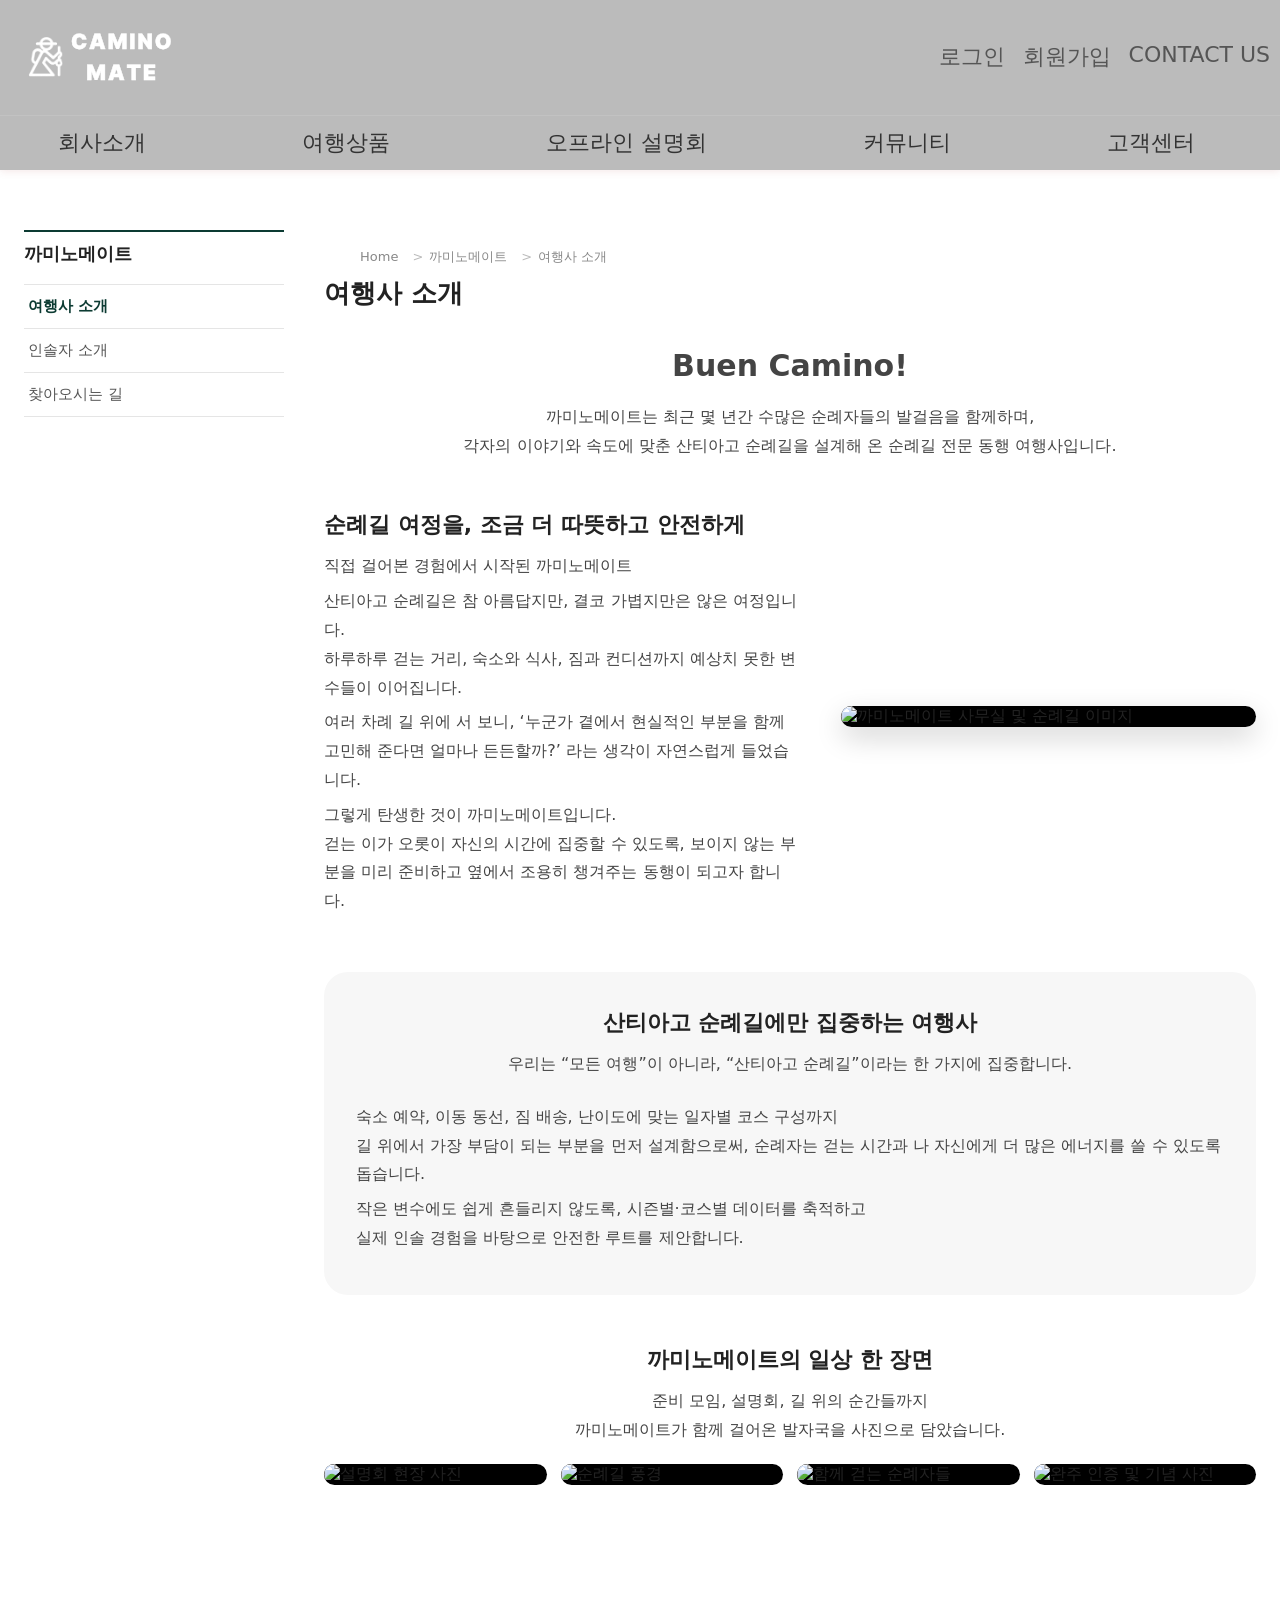
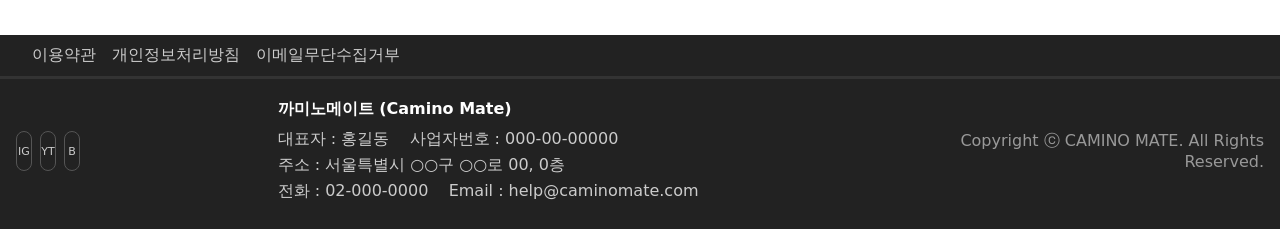
==== about.html @ c011c1e4 "Add files via upload" ====
<!DOCTYPE html>
<html lang="ko">
<head>
  <meta charset="UTF-8" />
  <title>까미노메이트 - 여행사 소개</title>
  <meta name="viewport" content="width=device-width, initial-scale=1.0" />
  <meta name="description" content="까미노메이트 여행사 소개" />
  <link rel="stylesheet" href="style.css" />
  <style>
    /* --- 서브 공통 --- */
    .sub-hero {
      position: relative;
      width: 100%;
      min-height: 260px;
      background-size: cover;
      background-position: center center;
      display: flex;
      align-items: center;
      color: #fff;
    }
    .sub-hero::before {
      content: "";
      position: absolute;
      inset: 0;
      background: linear-gradient(to right, rgba(0,0,0,0.55), rgba(0,0,0,0.15));
    }
    .sub-hero-inner {
      position: relative;
      z-index: 1;
      max-width: 1400px;
      margin: 0 auto;
      padding: 60px 24px;
    }
    .sub-hero-title {
      font-size: 34px;
      margin: 0 0 8px;
      font-weight: 700;
    }
    .sub-hero-sub {
      font-size: 16px;
      opacity: 0.9;
    }

    .sub-layout {
      display: grid;
      grid-template-columns: 260px minmax(0, 1fr);
      gap: 40px;
      max-width: 1400px;
      margin: 0 auto;
      padding: 60px 24px 100px;
    }

    /* 좌측 사이드 메뉴 */
    .sub-sidenav {
      border-top: 2px solid #0c3b32;
    }
    .sub-sidenav-title {
      font-size: 18px;
      font-weight: 700;
      margin: 0 0 18px;
      padding-top: 10px;
    }
    .sub-sidenav ul {
      list-style: none;
      padding: 0;
      margin: 0;
      border-top: 1px solid #e5e5e5;
    }
    .sub-sidenav li {
      border-bottom: 1px solid #e5e5e5;
    }
    .sub-sidenav a {
      display: block;
      padding: 12px 4px;
      font-size: 15px;
      color: #555;
    }
    .sub-sidenav a:hover {
      color: #0c3b32;
    }
    .sub-sidenav a.active {
      color: #0c3b32;
      font-weight: 600;
    }

    /* 우측 콘텐츠 */
    .sub-breadcrumb {
      font-size: 13px;
      color: #888;
      margin-bottom: 10px;
    }
    .sub-breadcrumb span + span::before {
      content: ">";
      margin: 0 6px;
      color: #bbb;
    }
    .sub-main-title {
      font-size: 26px;
      margin: 0 0 28px;
      font-weight: 700;
    }

    .sub-section {
      margin-bottom: 50px;
    }

    .sub-section-title {
      font-size: 22px;
      margin: 0 0 12px;
      font-weight: 600;
    }
    .sub-section-sub {
      font-size: 15px;
      color: #777;
      margin: 0 0 20px;
    }
    .sub-section p {
      font-size: 16px;
      line-height: 1.8;
      color: #444;
      margin: 6px 0;
    }

    /* 2열 레이아웃 */
    .sub-two-col {
      display: grid;
      grid-template-columns: minmax(0, 1.15fr) minmax(0, 1fr);
      gap: 40px;
      align-items: center;
    }

    .sub-img-card {
      border-radius: 24px;
      overflow: hidden;
      box-shadow: 0 10px 28px rgba(0,0,0,0.18);
      background: #000;
    }
    .sub-img-card img {
      width: 100%;
      height: 100%;
      object-fit: cover;
      display: block;
    }

    /* 회색 영역 */
    .sub-box-gray {
      background: #f7f7f7;
      border-radius: 24px;
      padding: 36px 32px;
      margin-top: 16px;
    }

    /* 이미지 타일 */
    .sub-gallery-grid {
      display: grid;
      grid-template-columns: repeat(4, minmax(0, 1fr));
      gap: 14px;
      margin-top: 20px;
    }
    .sub-gallery-item {
      border-radius: 14px;
      overflow: hidden;
      background: #000;
    }
    .sub-gallery-item img {
      width: 100%;
      height: 100%;
      object-fit: cover;
      display: block;
    }

    @media (max-width: 1024px) {
      .sub-layout {
        grid-template-columns: 1fr;
        padding: 40px 20px 60px;
      }
    }
    @media (max-width: 768px) {
      .sub-hero-inner {
        padding: 40px 20px;
      }
      .sub-hero-title {
        font-size: 24px;
      }
      .sub-layout {
        padding: 30px 16px 50px;
      }
      .sub-two-col {
        grid-template-columns: 1fr;
        gap: 24px;
      }
      .sub-box-gray {
        padding: 24px 18px;
      }
      .sub-gallery-grid {
        grid-template-columns: repeat(2, minmax(0,1fr));
      }
    }
  </style>
</head>
<body>
<div id="wrap">

  <!-- HEADER (메인에서 쓰던 것 그대로 복붙) -->
  <header2 id="header2">
    <div class="h-top">
      <h1 class="logo">
        <a href="index.html">
          <img src="images/logo2.png" alt="까미노메이트 로고">
        </a>
      </h1>

      <div class="header2-right">
        <ul class="link-box">
          <li><a href="#">로그인</a></li>
          <li><a href="#">회원가입</a></li>
          <li><a href="#">CONTACT US</a></li>
        </ul>
        <button class="all-menu-btn" type="button">☰</button>
      </div>
    </div>
    
    <nav class="gnb">
      <ul class="gnb-list">
        <li class="gnb-item">
          <a href="#">회사소개</a>
          <ul class="sub-menu">
            <li><a href="about.html">여행사 소개</a></li>
            <li><a href="guides.html">인솔자 소개</a></li>
            <li><a href="location.html">찾아오시는 길</a></li>
          </ul>
        </li>
        <li class="gnb-item">
          <a href="#">여행상품</a>
          <ul class="sub-menu">            
            <li><a href="#">전체 보기</a></li>
            <li><a href="#">자유일정 플랜 메이트</a></li>
            <li><a href="#">프랑스길</a></li>
            <li><a href="#">북쪽길</a></li>  
            <li><a href="#">포르투갈길</a></li>
            <li><a href="#">은의길</a></li>
          </ul>
        </li>        
        <li class="gnb-item">
          <a href="#">오프라인 설명회</a>
          <ul class="sub-menu">
            <li><a href="#">신청하기</a></li>
          </ul>
        </li>
        <li class="gnb-item">
          <a href="#">커뮤니티</a>
          <ul class="sub-menu">
            <li><a href="#">여행후기</a></li>
            <li><a href="#">Q&A</a></li>
            <li><a href="#">공지사항</a></li>
          </ul>
        </li>
        <li class="gnb-item">
          <a href="#">고객센터</a>
          <ul class="sub-menu">
            <li><a href="#">자주 묻는 질문</a></li>
            <li><a href="#">1:1 문의</a></li>
          </ul>
        </li>
      </ul>
    </nav>
  </header2>


  <!-- MAIN -->
  <main id="content">
    <div class="sub-layout">

      <!-- 왼쪽 사이드 메뉴 -->
      <aside class="sub-sidenav">
        <h3 class="sub-sidenav-title">까미노메이트</h3>
        <ul>
          <li><a href="about.html" class="active">여행사 소개</a></li>
          <li><a href="guides.html">인솔자 소개</a></li>
          <li><a href="location.html">찾아오시는 길</a></li>
        </ul>
      </aside>

      <!-- 오른쪽 본문 -->
      <section class="sub-content">
        <div class="sub-breadcrumb">
          <span>Home</span><span>까미노메이트</span><span>여행사 소개</span>
        </div>
        <h1 class="sub-main-title">여행사 소개</h1>

        <!-- 인트로 -->
        <div class="sub-section" style="text-align:center;">
          <p style="font-size:30px; margin-bottom:10px;"><strong>Buen Camino!</strong></p>
          <p>
            까미노메이트는 최근 몇 년간 수많은 순례자들의 발걸음을 함께하며,<br>
            각자의 이야기와 속도에 맞춘 산티아고 순례길을 설계해 온 순례길 전문 동행 여행사입니다.
          </p>
        </div>

        <!-- 2열 : 사진 + 스토리 -->
        <div class="sub-section sub-two-col">
          <div>
            <h2 class="sub-section-title">순례길 여정을, 조금 더 따뜻하고 안전하게</h2>
            <p class="sub-section-sub">직접 걸어본 경험에서 시작된 까미노메이트</p>
            <p>
              산티아고 순례길은 참 아름답지만, 결코 가볍지만은 않은 여정입니다.<br>
              하루하루 걷는 거리, 숙소와 식사, 짐과 컨디션까지 예상치 못한 변수들이 이어집니다.
            </p>
            <p>
              여러 차례 길 위에 서 보니, ‘누군가 곁에서 현실적인 부분을 함께 고민해 준다면 얼마나 든든할까?’
              라는 생각이 자연스럽게 들었습니다.
            </p>
            <p>
              그렇게 탄생한 것이 까미노메이트입니다.<br>
              걷는 이가 오롯이 자신의 시간에 집중할 수 있도록, 보이지 않는 부분을 미리 준비하고
              옆에서 조용히 챙겨주는 동행이 되고자 합니다.
            </p>
          </div>
          <div class="sub-img-card">
            <img src="images/about-office-1.jpg" alt="까미노메이트 사무실 및 순례길 이미지">
          </div>
        </div>

        <!-- 회색박스 : 우리가 하는 일 -->
        <div class="sub-section">
          <div class="sub-box-gray">
            <h2 class="sub-section-title" style="text-align:center;">산티아고 순례길에만 집중하는 여행사</h2>
            <p style="text-align:center; margin-bottom:24px;">
              우리는 “모든 여행”이 아니라, “산티아고 순례길”이라는 한 가지에 집중합니다.
            </p>
            <p>
              숙소 예약, 이동 동선, 짐 배송, 난이도에 맞는 일자별 코스 구성까지<br>
              길 위에서 가장 부담이 되는 부분을 먼저 설계함으로써,
              순례자는 걷는 시간과 나 자신에게 더 많은 에너지를 쓸 수 있도록 돕습니다.
            </p>
            <p>
              작은 변수에도 쉽게 흔들리지 않도록, 시즌별·코스별 데이터를 축적하고<br>
              실제 인솔 경험을 바탕으로 안전한 루트를 제안합니다.
            </p>
          </div>
        </div>

        <!-- 사진 갤러리 -->
        <div class="sub-section">
          <h2 class="sub-section-title" style="text-align:center;">까미노메이트의 일상 한 장면</h2>
          <p style="text-align:center;">
            준비 모임, 설명회, 길 위의 순간들까지<br>
            까미노메이트가 함께 걸어온 발자국을 사진으로 담았습니다.
          </p>
          <div class="sub-gallery-grid">
            <div class="sub-gallery-item">
              <img src="images/about-gallery-1.jpg" alt="설명회 현장 사진">
            </div>
            <div class="sub-gallery-item">
              <img src="images/about-gallery-2.jpg" alt="순례길 풍경">
            </div>
            <div class="sub-gallery-item">
              <img src="images/about-gallery-3.jpg" alt="함께 걷는 순례자들">
            </div>
            <div class="sub-gallery-item">
              <img src="images/about-gallery-4.jpg" alt="완주 인증 및 기념 사진">
            </div>
          </div>
        </div>

      </section>
    </div>
  </main>

  <!-- FOOTER (메인에서 쓰던 푸터 그대로 복붙) -->
  <footer id="footer">
    <div class="footer-top">
      <div class="container">
        <ul class="footer-links">
          <li><a href="#">이용약관</a></li>
          <li><a href="#">개인정보처리방침</a></li>
          <li><a href="#">이메일무단수집거부</a></li>
        </ul>
      </div>
    </div>

    <div class="footer-bottom">
      <div class="container footer-inner">
        <div class="footer-left">
          <ul class="sns-list">
            <li><a href="#" aria-label="Instagram">IG</a></li>
            <li><a href="#" aria-label="YouTube">YT</a></li>
            <li><a href="#" aria-label="Blog">B</a></li>
          </ul>
        </div>

        <div class="footer-center">
          <strong>까미노메이트 (Camino Mate)</strong>
          <p>
            대표자 : 홍길동  &nbsp;&nbsp;  사업자번호 : 000-00-00000<br/>
            주소 : 서울특별시 ○○구 ○○로 00, 0층<br/>
            전화 : 02-000-0000  &nbsp;&nbsp;  Email : help@caminomate.com
          </p>
        </div>

        <div class="footer-right">
          <p class="copy">
            Copyright ⓒ CAMINO MATE. All Rights Reserved.
          </p>
        </div>
      </div>
    </div>
  </footer>
</div>
<script src="script.js"></script>
</body>
</html>

</body>
</html>
---- style.css ----
* {
  box-sizing: border-box;
}

body {
  margin: 0;
  font-family: "Noto Sans KR", system-ui, -apple-system, BlinkMacSystemFont,
    "Segoe UI", sans-serif;
  color: #222;
}

a {
  text-decoration: none;
  color: inherit;
}

img {
  max-width: 100%;
  display: block;
}

/* 공통 레이아웃 */

#wrap {
  min-height: 100vh;
  display: flex;
  flex-direction: column;
}

.container {
  width: 100%;
  max-width: 1600px;
  margin: 0 auto;
  padding: 0 16px;
}

/* HEADER */

/* 메인 배너 위에 겹쳐지는 헤더 */
/* 메인 배너 위에 살짝 어두운 반투명 헤더 */
#header {
  position: absolute;
  top: 0;
  left: 0;
  width: 100%;
  z-index: 100;
  background: rgba(0, 0, 0, 0.28);  /* 살짝 회색/어두운 반투명 */
  box-shadow: 0 1px 8px rgba(180, 86, 86, 0.15);
}

.h-top {
  display: flex;
  align-items: center;
  justify-content: space-between;
  padding: 11px 10px;
}

.logo a {
  font-weight: 800;
  font-size: 20px;
  letter-spacing: 0.06em;
  color: #0c3b32;
}

.header-right {
  display: flex;
  align-items: center;
  gap: 16px;
}

.link-box {
  list-style: none;
  display: flex;
  gap: 18px;
  padding: 0;
  margin: 0;
  font-size: 22px;
}

.link-box a {
  color: #555;
}

.link-box a:hover {
  color: #0c3b32;
  font-weight: 500;
}
.all-menu-btn {
  border: none;
  background: #0c3b32;
  color: #fff;
  border-radius: 4px;
  padding: 6px 10px;
  cursor: pointer;
  font-size: 16px;
  display: none; /* 데스크탑 기준 숨김 */
}

/* GNB */

.gnb {
  border-top: 1px solid #eee;
}

.gnb-list {
  display: flex;
  list-style: none;
  padding: 100 24px;
  margin: 0;
  gap: 120px;                /* 메뉴 사이 간격 (원하면 숫자 조절) */
}

.gnb-item {
  position: relative;
}

.gnb-item > a {
  display: block;
  padding: 12px 18px;
  font-size: 22px;
  color: #333;
  font-weight: 500;
}

.gnb-item > a:hover {
  color: #0c3b32;
}

.sub-menu {
  position: absolute;
  left: 0;
  top: 100%;
  background: #fff;
  min-width: 220px;
  list-style: none;
  padding: 8px 0;
  margin: 0;
  box-shadow: 0 6px 18px rgba(0,0,0,0.12);
  display: none;
  z-index: 90;
}

.gnb-item:hover .sub-menu {
  display: block;
}

.sub-menu li a {
  display: block;
  padding: 8px 14px;
  font-size: 20px;
  color: #444;
}

.sub-menu li a:hover {
  background: #f5f5f5;
}

/* MAIN VISUAL (슬라이드) */


.main-visual {
  position: relative;
  width: 100%;
  height: 100vh;      /* 화면 높이 100% */
  min-height: 480px;  /* 너무 작아지는 거 방지용 */
  max-height: 1200px;  /* 27인치 이상 모니터에서 너무 길어지는 것 방지 (선택) */
  overflow: hidden;
}


.slide-container {
  position: relative;
  width: 100%;
  height: 100%;
}

.slide {
  position: absolute;
  inset: 0;
  background-size: cover;
  background-position: center center;
  opacity: 0;
  transform: scale(1.05);
  transition: opacity 0.8s ease, transform 6s linear;
}

.slide.active {
  opacity: 1;
  transform: scale(1);
}

.slide::before {
  content: "";
  position: absolute;
  inset: 0;
  background: linear-gradient(to right, rgba(0,0,0,0.55), rgba(0,0,0,0.15));
}

.slide-text {
  position: relative;
  z-index: 2;
  height: 100%;
  display: flex;
  flex-direction: column;
  justify-content: center;
  color: #fff;
  max-width: 1800px;
  margin: 0 auto;
  padding: 0 24px;
}

.slide-text p {
  margin: 0;
  font-size: 35px;
  line-height: 1.5;
}

.slide-strong {
  margin-top: 18px;
  font-size: 45px;
  font-weight: 700;
}

.slide-dots {
  position: absolute;
  bottom: 25px;
  left: 50%;
  transform: translateX(-50%);
  display: flex;
  gap: 20px;
  z-index: 3;
}

.dot {
  width: 9px;
  height: 9px;
  border-radius: 999px;
  border: 1px solid #ffffffaa;
  background: transparent;
  cursor: pointer;
}

.dot.active {
  background: #ffffff;
}

/* ABOUT SECTION */

.section {
  padding: 120px 0;
}

.about-section {
  background: #ffffff;
}

.about-list {
  list-style: none;
  padding: 0;
  margin: 0;
  display: grid;
  grid-template-columns: 1.2fr 1fr;
  gap: 40px;
  align-items: center;
}

.about-text strong {
  font-size: 22px;
  line-height: 1.6;
}

.highlight {
  color: #0c3b32;
  font-weight: 700;
}

.about-text p {
  font-size: 15px;
  color: #555;
  margin-top: 14px;
}

.mt-15 {
  margin-top: 15px;
}

.btn-more {
  margin-top: 24px;
  display: inline-block;
  padding: 10px 22px;
  border-radius: 999px;
  border: 1px solid #0c3b32;
  color: #0c3b32;
  font-size: 14px;
}

.btn-more:hover {
  background: #0c3b32;
  color: #fff;
}

.about-image img {
  border-radius: 12px;
  box-shadow: 0 10px 20px rgba(0,0,0,0.12);
}

/* FOOTER */

#footer {
  margin-top: auto;
  background: #222;
  color: #ccc;
  font-size: 16px;
}

.footer-top {
  border-bottom: 3px solid #333;
}

.footer-links {
  list-style: none;
  padding: 10px 16px;
  margin: 0;
  display: flex;
  gap: 16px;
  font-size: 16px;
}

.footer-links a {
  color: #ccc;
}

.footer-links a:hover {
  color: #fff;
}

.footer-bottom {
  padding: 20px 0 26px;
}

.footer-inner {
  display: grid;
  grid-template-columns: 0.8fr 2fr 1.2fr;
  gap: 20px;
  align-items: center;
}

.sns-list {
  list-style: none;
  padding: 0;
  margin: 0;
  display: flex;
  gap: 8px;
}

.sns-list a {
  width: 16px;
  height: 40px;
  border-radius: 999px;
  border: 1px solid #555;
  display: flex;
  align-items: center;
  justify-content: center;
  font-size: 11px;
  color: #ccc;
}

.footer-center strong {
  display: block;
  margin-bottom: 6px;
  color: #fff;
}

.footer-center p {
  margin: 0;
  line-height: 1.6;
}

.copy {
  text-align: right;
  color: #999;
}

/* 배너 위에 올렸을 때 헤더 텍스트 색상 */
#header .logo a,
#header .center-logo-text,
#header .link-box a,
#header .gnb-item > a,
#header .language > a {
  color: #ffffff;
}

/* 상단 메뉴 구분선 살짝 보이게 */
.gnb {
  border-top: 1px solid rgba(255,255,255,0.1);
}

/* 언어 선택 드롭다운은 흰 배경 유지 */
.language-list {
  background: #ffffff;
}
.language-list li a {
  color: #333;
}
/* === 회사 소개 섹션 (메인 배너 아래) 재정의 === */

.about-section {
  background: #ffffff;
}

.about-list {
  list-style: none;
  padding: 0;
  margin: 0;
  display: grid;
  grid-template-columns: 1.3fr 1fr; /* 왼쪽 글, 오른쪽 이미지 */
  gap: 50px;
  align-items: center;
}

/* 왼쪽 텍스트 스타일 */
.about-text strong {
  display: block;
  font-size: 35px;
  line-height: 1.6;
}

.about-text p {
  font-size: 23px;
  color: #555;
  margin-top: 25px;
}

.about-text .mt-15 {
  margin-top: 25px;
}

.about-text .btn-more {
  margin-top: 28px;
  display: inline-block;
  padding: 11px 28px;
  border-radius: 999px;
  background: linear-gradient(90deg, #0c3b32, #1a7a6b);
  color: #fff;
  font-size: 16px;
}

.about-text .btn-more:hover {
  opacity: 0.9;
}

/* 오른쪽 사진 2장 레이아웃 */
.about-images {
  display: flex;
  justify-content: flex-end;
  align-items: flex-start;
  gap: 40px;
}

/* 카드 하나(사진 박스) */
.about-img {
  position: relative;
  width: 300px;           /* 카드 너비 */
  aspect-ratio: 3 / 4;    /* 세로로 긴 비율 유지 (지원 안 되면 아래 height 버전 참고) */
  border-radius: 24px;    /* 모서리를 크게 둥글게 */
  overflow: hidden;       /* 안쪽 이미지도 같이 잘리게 */
  box-shadow: 0 12px 30px rgba(0,0,0,0.16);
  background: #000;       /* 혹시 이미지가 느리게 로딩될 때 빈 부분 안 보이게 */
}

/* 두 번째 이미지를 살짝 아래로 내려서 계단처럼 */
.about-img-2 {
  margin-top: 50px;
}

/* 이미지가 카드 전체를 꽉 채우도록 */
.about-img img {
  width: 100%;
  height: 100%;
  object-fit: cover;      /* 비율 맞게 잘라서 꽉 채우기 */
  display: block;
}

/* 회사 소개 섹션만 여백 더 크게 */
.section.about-section {
  padding: 100px 0;   /* 위아래 120px */
}
/* 회사 소개 섹션만 좌우 폭 더 넓게 */
.about-section .container {
  max-width: 1600px;   /* 1180 → 1400 정도로 넓게 */
  padding: 0 32px;     /* 좌우 여백도 살짝 넓혀주기 (원래 16px) */
}

/* === 오프라인 설명회 섹션 === */

.offline-section {
  background: #e6e4e4;
}

.offline-section .container {
  max-width: 1600px;     /* 회사소개와 비슷하게 넓게 */
  padding: 0 32px;
}

.offline-list {
  list-style: none;
  padding: 0;
  margin: 0;
  display: grid;
  grid-template-columns: 1.1fr 1.4fr;   /* 왼쪽 이미지 / 오른쪽 텍스트 */
  gap: 60px;
  align-items: center;
}

/* 왼쪽 이미지 카드 */
.offline-img-card {
  width: 100%;
  max-width: 420px;
  aspect-ratio: 3 / 4;
  border-radius: 24px;
  overflow: hidden;
  box-shadow: 0 16px 40px rgba(0,0,0,0.18);
  background: #000;
}

.offline-img-card img {
  width: 100%;
  height: 100%;
  object-fit: cover;
  display: block;
}

/* 오른쪽 텍스트 */
.offline-text {
  font-size: 23px;
  color: #555;
}

.offline-badge {
  display: inline-block;
  font-size: 30px;
  letter-spacing: 0.12em;
  font-weight: 600;
  color: #0c3b32;
  padding: 4px 10px;
  border-radius: 999px;
  background: #e3f0ec;
  margin-bottom: 12px;
}

.offline-title {
  font-size: 35px;
  line-height: 1.6;
  margin: 0 0 18px;
  color: #222;
}

.offline-desc {
  margin: 8px 0;
  line-height: 1.7;
}

.offline-meta {
  margin: 18px 0 26px;
  font-size: 23px;
  color: #666;
}

/* 신청하기 버튼 */
.btn-apply {
  display: inline-flex;
  align-items: center;
  justify-content: center;
  gap: 6px;
  padding: 12px 28px;
  border-radius: 999px;
  background: linear-gradient(90deg, #0c3b32, #1a7a6b);
  color: #fff;
  font-size: 18px;
  font-weight: 500;
}

.btn-apply::after {
  content: "→";
  font-size: 14px;
}

.btn-apply:hover {
  opacity: 0.9;
}


/* ===== 순례길 코스 섹션 ===== */

.route-section {
  background: #ffffff;
}

.route-section .container {
  max-width: 1600px;
  padding: 0 32px 200px;
}

.route-head {
  text-align: center;
  margin-bottom: 36px;
}

.route-title {
  font-size: 35px;
  letter-spacing: 0.08em;
  margin: 0 0 12px;
}

.route-subtitle {
  margin: 0;
  font-size: 23px;
  color: #666;
  line-height: 1.7;
}

/* 탭 */
.route-tabs {
  display: flex;
  justify-content: center;
  gap: 55px;
  list-style: none;
  padding: 0;
  margin: 24px 0 28px;
  border-bottom: 1px solid #eee;
}

.route-tab {
  padding: 10px 0;
  font-size: 23px;
  cursor: pointer;
  position: relative;
  color: #777;
}

.route-tab.active {
  color: #0c3b32;
  font-weight: 600;
}

.route-tab.active::after {
  content: "";
  position: absolute;
  left: 0;
  bottom: -1px;
  width: 100%;
  height: 2px;
  background: #0c3b32;   /* 브랜드 그린 */
}


/* 패널 레이아웃 */
.route-content {
  margin-top: 10px;
  margin-bottom: -150px;
}

.route-panel {
  display: none;
  grid-template-columns: minmax(0, 1.25fr) minmax(0, 1fr);
  gap: 60px;
  align-items: center;
}

.route-panel.active {
  display: grid;
}

/* 왼쪽 비주얼 */
.route-visual {
  width: 100%;
}

.route-main-img {
  position: relative;
  border-radius: 24px;
  overflow: hidden;
  min-height: 420px;
  background-size: cover;
  background-position: center center;
  box-shadow: 0 18px 45px rgba(0,0,0,0.22);
}

.route-main-label {
  position: absolute;
  top: 28px;
  left: 32px;
  font-family: "Georgia", "Times New Roman", serif;
  font-size: 30px;
  color: #fff;
  text-shadow: 0 2px 8px rgba(0,0,0,0.7);
}


/* 오른쪽 설명 */
.route-text {
  font-size: 23px;
  color: #444;
}

.route-course-name {
  font-size: 23px;
  margin: 0 0 16px;
  font-weight: 600;
}

.route-feature-list {
  list-style: none;
  padding: 0;
  margin: 0 0 26px;
  border-top: 1px solid #e1ebe7;
}

.route-feature-list li {
  padding: 10px 0;
  border-bottom: 1px solid #e1ebe7;
}


/* CTA 버튼 */
.route-cta {
  display: inline-flex;
  align-items: center;
  justify-content: center;
  padding: 11px 26px;
  border-radius: 999px;
  background: linear-gradient(90deg, #0c3b32, #1a7a6b);
  color: #fff;
  font-size: 16px;
  font-weight: 500;
  box-shadow: 0 8px 20px rgba(0,0,0,0.15);
}

/* 텍스트도 우리식으로 */

.route-cta:hover {
  opacity: 0.92;
}


/* ===== 자유일정 플랜 메이트 섹션 ===== */

.service-section {
  background: #e6e4e4;
}
.service-section .container {
  max-width: 1600px;
  padding: 0 0px 0px;
}

.service-head {
  max-width: 720px;
  margin: 0 auto 48px;
  text-align: center;
}

.service-title {
  font-size: 35px;
  line-height: 1.5;
  margin: 0 0 16px;
}

.service-subtitle {
  margin: 0;
  font-size: 23px;
  color: #555;
  line-height: 1.7;
}

.service-subtitle strong {
  color: #0c3b32;
  font-weight: 700;
}

/* 2열 그리드 */
.service-grid {
  list-style: none;
  padding: 0;
  margin: 0;
  display: grid;
  grid-template-columns: repeat(2, minmax(0, 1fr));
  gap: 34px 80px; /* row / column */
}

/* 각 항목 */
.service-item {
  display: flex;
  align-items: flex-start;
  gap: 18px;
}

/* 아이콘 동그라미 */
.service-icon {
  flex-shrink: 0;
  width: 100px;
  height: 100px;
  border-radius: 999px;
  border: 1px solid #d4e4dd;
  display: flex;
  align-items: center;
  justify-content: center;
  background: #fff;
}

.service-icon img {
  width: 35px;
  height: 35px;
  object-fit: contain;
}

/* 이모지 쓸 때 */
.service-icon-symbol {
  font-size: 35px;
}

/* 텍스트 */
.service-text h3 {
  margin: 0 0 6px;
  font-size: 23px;
  color: #222;
}

.service-text p {
  margin: 0;
  font-size: 20px;
  color: #666;
  line-height: 1.7;
}

/* 하단 CTA 버튼 (옵션) */
.service-cta-wrap {
  margin-top: 60px;
  text-align: center;
}

.service-cta-wrap .btn-apply {
  display: inline-flex;
  align-items: center;
  justify-content: center;
  padding: 12px 30px;
  border-radius: 999px;
  background: linear-gradient(90deg, #0c3b32, #1a7a6b);
  color: #fff;
  font-size: 16px;
  font-weight: 500;
  box-shadow: 0 8px 18px rgba(0,0,0,0.16);
}

.service-cta-wrap .btn-apply:hover {
  opacity: 0.92;
}

/* ===== 맨 아래 정보 섹션 (고객센터 / 이벤트 / 신청현황) ===== */

.bottom-info-section {
  background: #f7faf9;
}

.bottom-info-section .container {
  max-width: 1600px;
  padding: 0 32px 80px;
}

/* 그리드 레이아웃 : 왼쪽 1, 오른쪽 위/아래 2개 */
.bottom-grid {
  display: grid;
  grid-template-columns: minmax(0, 1.1fr) minmax(0, 1.4fr);
  grid-template-rows: repeat(2, minmax(0, 1fr));
  gap: 28px 32px;
}

/* 공통 카드 스타일 */
.bottom-card {
  background: #c8d8d6;             /* 연한 그린/민트 톤 */
  border-radius: 26px;
  padding: 32px 40px;
  box-shadow: 0 10px 28px rgba(0,0,0,0.06);
  color: #1f2b27;
}

.bottom-card-title {
  margin: 0 0 18px;
  font-size: 28px;
  font-weight: 700;
  color: #043028;                  /* 브랜드 딥그린 */
}

/* 왼쪽 카드는 세로로 길게 2행 차지 + 내용 가운데 정렬 */
.bottom-card-center {
  grid-row: 1 / span 2;
  display: flex;              /* 이 카드만 flex 컨테이너로 */
  flex-direction: column;     /* 위에서 아래로 쌓이게 */
  justify-content: center;    /* 세로 가운데 정렬 */
}


/* 고객센터 카드 내부 텍스트 */
.bottom-card-block + .bottom-card-block {
  margin-top: 18px;
}

.bottom-label {
  display: inline-block;
  font-size: 22px;
  font-weight: 600;
  color: #475853;
  margin-bottom: 4px;
}

.bottom-text {
  margin: 0;
  font-size: 16px;
  color: #445651;
  line-height: 1.7;
}

.bottom-text.small {
  font-size: 18px;
  color: #5b6b66;
}

/* 이벤트 카드 */
.bottom-card-event {
  display: flex;
}

.bottom-event-inner {
  display: flex;
  justify-content: space-between;
  align-items: center;
  width: 100%;
  gap: 24px;
}

.bottom-chip {
  display: inline-block;
  font-size: 14px;
  letter-spacing: 0.16em;
  padding: 4px 9px;
  border-radius: 999px;
  background: #d1e3dc;
  color: #0c3b32;
  margin-bottom: 10px;
}

.bottom-event-arrow {
  flex-shrink: 0;
  width: 54px;
  height: 54px;
  border-radius: 999px;
  border: 2px solid rgba(12,59,50,0.25);
  display: flex;
  align-items: center;
  justify-content: center;
  font-size: 24px;
  color: rgba(12,59,50,0.6);
}

/* 신청현황 카드 */
.bottom-card-status {
  display: flex;
  flex-direction: column;
}

.bottom-status-head {
  display: flex;
  justify-content: space-between;
  align-items: center;
  margin-bottom: 8px;
}

.bottom-more {
  font-size: 16px;
  color: #0c3b32;
  text-decoration: none;
}

.bottom-more:hover {
  text-decoration: underline;
}

.bottom-status-list {
  list-style: none;
  padding: 0;
  margin: 0;
  border-top: 1px solid #d7e6df;
  font-size: 18px;
}

.bottom-status-list li {
  display: flex;
  justify-content: space-between;
  align-items: center;
  padding: 9px 0;
  border-bottom: 1px solid #d7e6df;
}

.bottom-status-title {
  color: #30413c;
}

.bottom-status-date {
  color: #6e7c77;
  margin-left: 20px;
  white-space: nowrap;
}
/* =========================
   모바일 레이아웃 (<= 768px)
   PC 버전은 그대로 두고,
   여기 안에서만 모바일 전용으로 조절
========================= */
@media (max-width: 768px) {

  /* 전체 섹션 여백 & 컨테이너 기본 패딩 */
  .section {
    padding: 80px 0;
  }

  .container {
    padding: 0 20px;
  }

  /* ===== HEADER ===== */

  .h-top {
    padding: 10px 12px;
  }

  /* 상단 오른쪽 링크는 모바일에서 숨기고 햄버거만 보이게 */
  .link-box {
    display: none;
  }

  .all-menu-btn {
    display: inline-block;
  }

  /* 기존 GNB 메뉴는 모바일에선 숨김 (나중에 햄버거 메뉴 따로 구현 가능) */
  .gnb {
    display: none;
  }

  /* ===== 메인 비주얼 ===== */

  .main-visual {
    height: 70vh;
    min-height: 420px;
  }

  .slide-text {
    padding: 0 20px;
  }

  .slide-text p {
    font-size: 18px;
  }

  .slide-strong {
    font-size: 25px;
  }

  /* ===== 회사 소개 섹션 (ABOUT) ===== */

  .about-list {
    grid-template-columns: 1fr;
    gap: 28px;
  }

  .about-text strong {
    font-size: 21px;
  }

  .about-text p {
    font-size: 16px;
  }

  .about-images {
    gap: 16px;
    justify-content: flex-start;
  }

  .about-img {
    max-width: 200px;
  }

  /* 회사 소개 섹션 여백 (기존 의도 유지) */
  .section.about-section {
    padding: 100px 0;
  }

  /* ===== 오프라인 설명회 섹션 ===== */
  .offline-text {
  font-size: 16px;
  color: #555;
  } 
  .offline-section {
    padding: 80px 0;
  }

  .offline-section .container {
    padding: 0 20px;
  }

  .offline-list {
    grid-template-columns: 1fr;
    gap: 32px;
  }

  .offline-img-card {
    max-width: 360px;
    margin: 0 auto;
  }

  .offline-title {
    font-size: 21px;
  }

  .offline-meta {
    font-size: 16px;
  }

  .btn-apply {
    width: 100%;
    justify-content: center;
  }

  /* ===== 순례길 코스 섹션 ===== */

  .route-section .container {
    padding: 0 20px 80px;
  }

  .route-title {
  font-size: 22px;
  letter-spacing: 0.08em;
  margin: 0 0 12px;
  }

  .route-subtitle {
  margin: 0;
  font-size: 16px;
  color: #666;
  line-height: 1.7;
  }

  /* 탭 */
  .route-tab {
  padding: 10px 0;
  font-size: 16px;
  cursor: pointer;
  position: relative;
  color: #777;
  }

  .route-tabs {
    gap: 18px;
    font-size: 13px;
    overflow-x: auto;
  }

  .route-panel {
    grid-template-columns: 1fr;
    gap: 24px;
  }

  .route-main-img {
    min-height: 300px;
  }

  .route-main-label {
    font-size: 22px;
  }
  /* 오른쪽 설명 */
  .route-text {
  font-size: 16px;
  color: #444;
  }

  .route-course-name {
  font-size: 16px;
  margin: 0 0 16px;
  font-weight: 600;
  }

  .route-feature-list {
  list-style: none;
  padding: 0;
  margin: 0 0 26px;
  border-top: 1px solid #e1ebe7;
  }

  .route-feature-list li {
  padding: 10px 0;
  border-bottom: 1px solid #e1ebe7;
  }

  /* CTA 버튼 */
  .route-cta {
  display: inline-flex;
  align-items: center;
  justify-content: center;
  padding: 11px 26px;
  border-radius: 999px;
  background: linear-gradient(90deg, #0c3b32, #1a7a6b);
  color: #fff;
  font-size: 12px;
  font-weight: 500;
  box-shadow: 0 8px 20px rgba(0,0,0,0.15);
  }

  /* ===== 자유일정 플랜 메이트 섹션 ===== */

  .service-section .container {
    padding: 0 20px 80px;
  }

  .service-head {
    margin-bottom: 36px;
  }

  .service-title {
    font-size: 22px;
  }
  .service-subtitle {
  margin: 0;
  font-size: 16px;
  color: #555;
  line-height: 1.7;
  }
  .service-grid {
    grid-template-columns: 1fr;
    gap: 24px;
  }
  /* 텍스트 */
  .service-text h3 {
  margin: 0 0 6px;
  font-size: 18px;
  color: #222;
  }

  .service-text p {
  margin: 0;
  font-size: 16px;
  color: #666;
  line-height: 1.7;
  }

  /* ===== 맨 아래 정보 섹션 (고객센터 / 이벤트 / 신청현황) ===== */

  .bottom-info-section .container {
    padding: 0 20px 60px;
  }

  .bottom-grid {
    grid-template-columns: 1fr;
    grid-template-rows: auto;
    gap: 16px;
  }

  .bottom-card {
    padding: 24px 22px;
  }

  .bottom-card-title {
    font-size: 18px;
  }

  .bottom-event-inner {
    flex-direction: row;
    align-items: flex-start;
  }

  .bottom-event-arrow {
    width: 46px;
    height: 46px;
    font-size: 20px;
  }

  .bottom-status-list {
    font-size: 14px;
  }

  /* ===== 메인 링크 / 배너 / 인트로 리스트 ===== */

  .main-link-list {
    grid-template-columns: repeat(2, 1fr);
  }

  .banner-list {
    grid-template-columns: repeat(3, 1fr);
  }

  .intro-items {
    columns: 1;
  }

  /* ===== FOOTER ===== */

  .footer-inner {
    display: flex;
    flex-direction: column;
    align-items: flex-start;
    gap: 14px;
  }

  .copy {
    text-align: left;
  }
}
/* =====================================
   공통 : 가로 폭 / 스크롤 정리
   (PC에도 적용해도 레이아웃은 그대로이고,
    가로 스크롤만 예방하는 역할)
===================================== */
html,
body {
  width: 100%;
  max-width: 100%;
  overflow-x: hidden;  /* 옆으로 넘치는 것 방지 */
}

/* =====================================
   모바일(<=768px)에서 폭 꽉 차게 재정렬
   PC 버전에는 영향 X
===================================== */
@media (max-width: 768px) {

  /* 전체 래퍼와 메인 배너 폭을 100%로 고정 */
  #wrap,
  .main-visual,
  .slide-container,
  .slide {
    width: 100%;
  }

  /* 컨테이너는 화면 기준 100% + 좌우 여백만 살짝 */
  .container {
    width: 100%;
    max-width: 100%;
    margin: 0;
    padding-left: 16px;
    padding-right: 16px;
  }

  /* 섹션 배경은 화면 끝까지, 안쪽 내용만 컨테이너로 여백 */
  .about-section,
  .offline-section,
  .route-section,
  .service-section,
  .bottom-info-section {
    padding-left: 0;
    padding-right: 0;
  }

  .about-section .container,
  .offline-section .container,
  .route-section .container,
  .service-section .container,
  .bottom-info-section .container {
    padding-left: 16px;
    padding-right: 16px;
  }

  /* 메인 비주얼 높이도 살짝 조정 (선택사항) */
  .main-visual {
    height: 70vh;
    min-height: 420px;
  }
}
/* =========================
   회사 소개 섹션 모바일 폭/레이아웃 수정
   - PC 버전은 그대로, 모바일(<=768px)에서만 적용
========================= */
@media (max-width: 768px) {

  /* 회사 소개 섹션 컨테이너를 다른 섹션처럼 화면 폭에 맞게 */
  .about-section .container {
    max-width: 100%;
    width: 100%;
    margin: 0;
    padding-left: 16px;
    padding-right: 16px;
  }

  /* 이미지들이 옆으로 넘치지 않도록 정렬 */
  .about-images {
    flex-direction: column;      /* 세로로 쌓기 */
    align-items: flex-start;
    gap: 16px;
  }

  .about-img {
    width: 100%;                 /* 화면 폭에 맞게 */
    max-width: 100%;
  }

  .about-img-2 {
    margin-top: 0;               /* 위에서 내려놓던 여백 제거 */
  }
}
/* =========================
   모바일 전용 (<= 768px)
   - 로고 크기 축소
   - 회사소개 섹션 이미지 2개 나란히
========================= */
@media (max-width: 768px) {

  /* 1) 모바일 로고 이미지 크기 절반 정도로 줄이기 */
  #header .logo img {
    max-width: 120px;   /* 필요하면 100px, 90px로 더 줄여도 됨 */
    height: auto;
  }

  /* 2) 회사 소개 섹션 컨테이너 폭은 화면에 맞게 */
  .about-section .container {
    max-width: 100%;
    width: 100%;
    margin: 0;
    padding-left: 16px;
    padding-right: 16px;
  }

  /* 3) 회사 소개 이미지 2개를 옆으로 나란히 배치 */
  .about-images {
    display: flex;
    flex-direction: row;       /* 가로 정렬 */
    justify-content: space-between;
    align-items: flex-start;
    gap: 12px;                 /* 두 카드 사이 간격 */
  }

  /* 각 카드(사진 박스)를 작게: 2개가 한 줄에 들어가게 */
  .about-img {
    width: 48%;
    max-width: 48%;
    aspect-ratio: 3 / 4;       /* 세로로 긴 비율 유지 */
  }

  /* 두 번째 이미지만 따로 내려놓던 여백 제거 */
  .about-img-2 {
    margin-top: 0;
  }
}
/* =========================
   모바일 : 순례길 코스 CTA 버튼 가운데 정렬
========================= */
@media (max-width: 768px) {

  .route-cta {
    display: flex;              /* inline-flex → flex 로 바꿔야 margin auto 가 먹음 */
    margin: 16px auto 0;        /* 좌우 auto → 가운데 정렬 */
  }
}
/* =========================
   모바일 : 회사소개 섹션 버튼 위치 조정
========================= */
@media (max-width: 768px) {

  /* 섹션을 기준점으로 삼기 위해 */
  .about-section {
    position: relative;
    padding-bottom: 140px; /* 버튼이 들어갈 자리 확보 (필요하면 숫자 조절) */
  }

  /* 버튼을 섹션 아래쪽 가운데로 고정 */
  .about-text .btn-more {
    position: absolute;
    left: 50%;
    transform: translateX(-50%);
    bottom: 32px;          /* 더 위/아래로 옮기고 싶으면 숫자만 조절 */
    margin-top: 0;
  }
  /* =========================
   모바일 햄버거 메뉴
  ========================= */
}
@media (max-width: 768px) {

  /* 기본적으로는 숨겨두기 */
  .gnb {
    display: none;
    position: fixed;
    top: 60px;            /* 헤더 높이에 맞게 조절 */
    left: 0;
    width: 100%;
    background: #ffffff;
    border-top: 1px solid #eee;
    box-shadow: 0 8px 16px rgba(0,0,0,0.15);
    z-index: 9998;
  }

  /* is-open 클래스가 붙으면 열림 */
  .gnb.is-open {
    display: block;
  }

  /* 세로 메뉴 형태로 변경 */
  .gnb-list {
    flex-direction: column;
    padding: 8px 0;
    gap: 0;
  }

  .gnb-item > a {
    padding: 12px 18px;
    font-size: 16px;
    border-bottom: 1px solid #f3f3f3;
  }

  /* 서브 메뉴는 안으로 접히는 형식 */
  .sub-menu {
    position: static;
    box-shadow: none;
    background: #f8f8f8;
    border-top: 1px solid #eee;
    display: none;
  }

  .gnb-item.open .sub-menu {
    display: block;
  }

  /* 햄버거 버튼 눌렀을 때 스타일 살짝 바꾸기 (선택사항) */
  .all-menu-btn.is-active {
    background: #ffffff;
    color: #0c3b32;
    box-shadow: 0 0 0 1px rgba(0,0,0,0.05);
  }

  /* 메뉴 열렸을 때 뒤 스크롤 막기 */
  body.no-scroll {
    overflow: hidden;
  }
}

  /* =========================
   모바일 메뉴 색상/배경 수정
========================= */
@media (max-width: 768px) {
 
  /* 헤더 안의 텍스트/링크 색 다시 어둡게 설정 */
  #header .logo a,
  #header .center-logo-text,
  #header .link-box a,
  #header .gnb-item > a,
  #header .language > a {
    color: #222 !important;
  }

  /* 펼쳐진 GNB 메뉴 배경/텍스트 색 */
  .gnb {
    background: #ffffff;
  }

  .gnb-list {
    background: #ffffff;
  }

  .gnb-item > a {
    color: #222;                 /* 1차 메뉴 글자 */
    border-bottom: 1px solid #f1f1f1;
  }

  /* 서브 메뉴 영역 */
  .sub-menu {
    background: #f7f7f7;
  }

  .sub-menu li a {
    color: #333;
    border-bottom: 1px solid #ececec;
  }
  

  /* 열려 있는 메뉴는 살짝 배경만 바꿔주기 (선택사항) */
  .gnb-item.open > a {
    background: #f2f7f5;
    font-weight: 600;
  }
}
/* 모바일 : 상위 메뉴 아래에 뜨는 서브메뉴 글자 크기/여백 조정 */
@media (max-width: 768px) {

  /* 서브메뉴 전체 배경 살짝 회색 */
  .sub-menu {
    background: #f7f7f7;
  }

  /* 서브메뉴 항목 텍스트 스타일 */
  .sub-menu li a {
    font-size: 16px;       /* 여기 숫자 줄이면 더 작아짐 (예: 13px) */
    padding: 8px 20px;     /* 위아래 여백도 조금 줄이기 */
    color: #333;
  }
}

#header2 {
  top: 0;
  left: 0;
  width: 100%;
  z-index: 100;
  background: rgba(11, 12, 11, 0.28);  /* 살짝 회색/어두운 반투명 */
  box-shadow: 0 1px 8px rgba(180, 86, 86, 0.15);
}
/* =========================
   서브페이지 공통 레이아웃
   (회사소개 / 인솔자소개 / 찾아오시는 길)
========================= */

/* 상단 얇은 서브 비주얼 영역 */
.sub-visual {
  background: #f3f3f3;
  border-bottom: 1px solid #e2e2e2;
  padding: 26px 0;
}

.sub-visual-inner {
  max-width: 1400px;
  margin: 0 auto;
  padding: 0 32px;
}

.sub-visual-title {
  font-size: 26px;
  font-weight: 600;
  color: #222;
  margin: 0 0 4px;
}

.sub-visual-desc {
  margin: 0;
  font-size: 14px;
  color: #777;
}

/* 위치 표시 (Home > 까미노메이트 > 여행사소개) */
.sub-breadcrumb {
  max-width: 1400px;
  margin: 18px auto 0;
  padding: 0 32px;
  font-size: 13px;
  color: #999;
}

.sub-breadcrumb a {
  color: #777;
}

.sub-breadcrumb span {
  margin: 0 4px;
}

/* 본문 레이아웃 : 왼쪽 탭 / 오른쪽 내용 */
.sub-layout {
  max-width: 1400px;
  margin: 40px auto 80px;
  padding: 0 32px;
  display: grid;
  grid-template-columns: 260px minmax(0, 1fr);
  gap: 40px;
}

/* 왼쪽 사이드 메뉴(SNB) */
.sub-snb {
  border-top: 3px solid #0c3b32;
  background: #f9faf9;
  border-radius: 8px;
  overflow: hidden;
}

.sub-snb-title {
  padding: 16px 18px;
  font-size: 18px;
  font-weight: 600;
  color: #222;
  border-bottom: 1px solid #e4ebe8;
  background: #f1f6f4;
}

.sub-snb-list {
  list-style: none;
  margin: 0;
  padding: 0;
}

.sub-snb-list li a {
  display: block;
  padding: 12px 18px;
  font-size: 14px;
  color: #555;
  border-bottom: 1px solid #edf3f1;
}

.sub-snb-list li a:hover {
  background: #eaf3f0;
  color: #0c3b32;
}

/* 현재 페이지 */
.sub-snb-list li.is-active a {
  background: #0c3b32;
  color: #fff;
}

/* 오른쪽 내용 영역 */
.sub-content {
  min-height: 400px;
}

.sub-page-title {
  font-size: 26px;
  font-weight: 700;
  margin: 0 0 24px;
  padding-bottom: 10px;
  border-bottom: 2px solid #0c3b32;
}

.sub-section {
  margin-bottom: 40px;
}

.sub-section-title {
  font-size: 20px;
  font-weight: 600;
  margin: 0 0 12px;
  color: #222;
}

.sub-section p {
  margin: 0 0 8px;
  font-size: 15px;
  color: #555;
  line-height: 1.8;
}

/* 인솔자 소개 카드 */
.guide-cards {
  display: grid;
  grid-template-columns: repeat(2, minmax(0, 1fr));
  gap: 24px;
}

.guide-card {
  border-radius: 16px;
  padding: 22px 22px 18px;
  background: #f8faf9;
  box-shadow: 0 8px 18px rgba(0, 0, 0, 0.05);
  display: flex;
  gap: 18px;
}

.guide-photo {
  flex-shrink: 0;
  width: 110px;
  height: 110px;
  border-radius: 18px;
  overflow: hidden;
  background: #ddd;
}

.guide-photo img {
  width: 100%;
  height: 100%;
  object-fit: cover;
}

.guide-info-name {
  font-size: 18px;
  font-weight: 600;
  margin-bottom: 4px;
}

.guide-info-role {
  font-size: 14px;
  color: #0c3b32;
  margin-bottom: 8px;
}

.guide-info-text {
  font-size: 14px;
  color: #555;
  line-height: 1.7;
}

/* 찾아오는 길 – 지도 영역 가짜 박스(실제 지도 넣을 자리) */
.location-map-box {
  width: 100%;
  height: 320px;
  border-radius: 16px;
  background: #e4ece9;
  display: flex;
  align-items: center;
  justify-content: center;
  color: #58736a;
  font-size: 15px;
  margin-bottom: 26px;
}

.location-info-list {
  list-style: none;
  padding: 0;
  margin: 0;
}

.location-info-list li {
  margin-bottom: 6px;
  font-size: 15px;
  color: #555;
}

/* =========================
   서브페이지 모바일 (<=768px)
========================= */
@media (max-width: 768px) {

  .sub-visual-inner,
  .sub-breadcrumb,
  .sub-layout {
    padding: 0 20px;
    max-width: 100%;
  }

  .sub-layout {
    grid-template-columns: 1fr;
    gap: 24px;
    margin: 26px auto 60px;
  }

  .sub-snb-title {
    font-size: 16px;
  }

  .sub-snb-list li a {
    font-size: 13px;
    padding: 10px 14px;
  }

  .sub-page-title {
    font-size: 22px;
  }

  .sub-section p,
  .location-info-list li {
    font-size: 14px;
  }

  .guide-cards {
    grid-template-columns: 1fr;
  }

  .guide-card {
    padding: 18px 16px;
  }

  .guide-photo {
    width: 90px;
    height: 90px;
  }

  .location-map-box {
    height: 240px;
  }
}
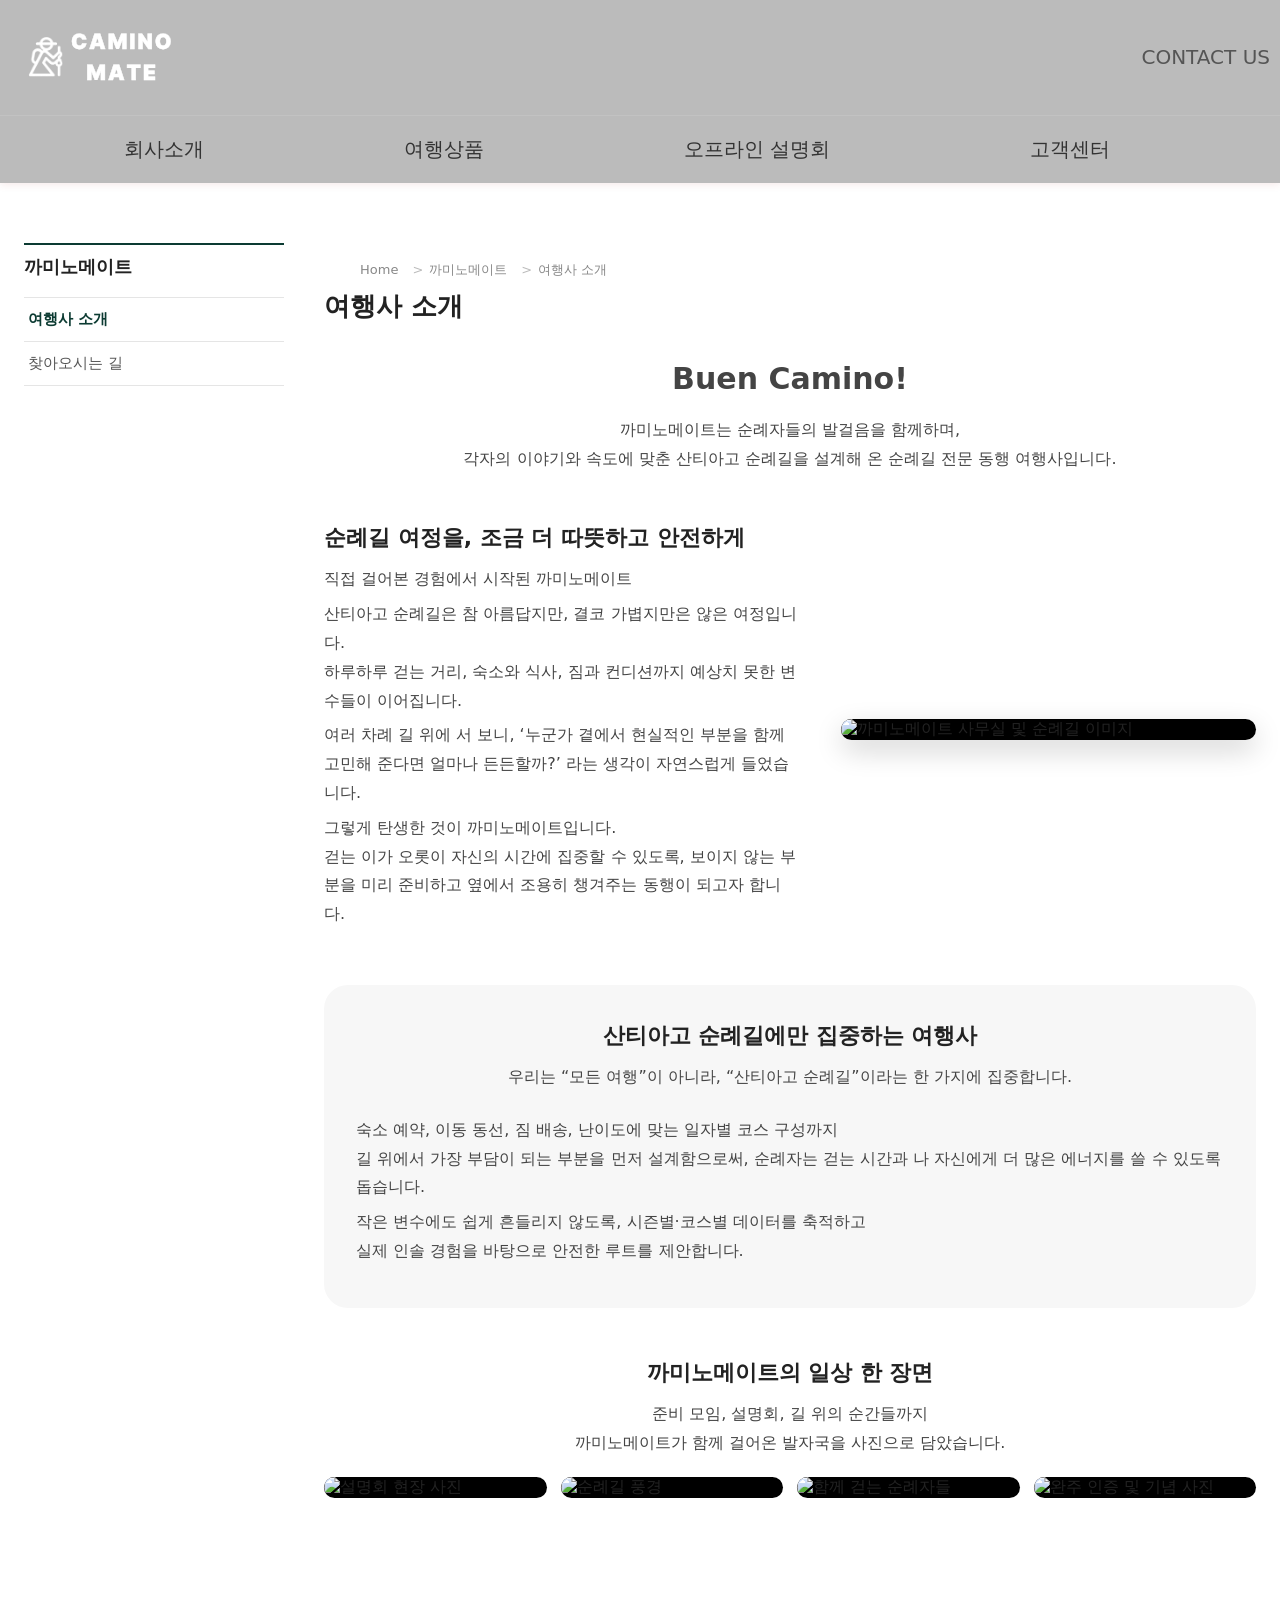
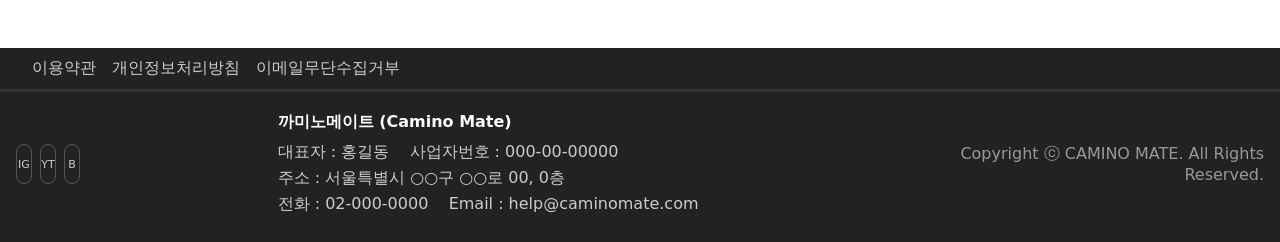
==== commit cbd8907f: "Add files via upload" ====
--- a/about.html
+++ b/about.html
@@ -212,9 +212,7 @@
 
       <div class="header2-right">
         <ul class="link-box">
-          <li><a href="#">로그인</a></li>
-          <li><a href="#">회원가입</a></li>
-          <li><a href="#">CONTACT US</a></li>
+          <li><a href="contact.html">CONTACT US</a></li>
         </ul>
         <button class="all-menu-btn" type="button">☰</button>
       </div>
@@ -226,40 +224,30 @@
           <a href="#">회사소개</a>
           <ul class="sub-menu">
             <li><a href="about.html">여행사 소개</a></li>
-            <li><a href="guides.html">인솔자 소개</a></li>
             <li><a href="location.html">찾아오시는 길</a></li>
           </ul>
         </li>
         <li class="gnb-item">
           <a href="#">여행상품</a>
           <ul class="sub-menu">            
-            <li><a href="#">전체 보기</a></li>
-            <li><a href="#">자유일정 플랜 메이트</a></li>
-            <li><a href="#">프랑스길</a></li>
-            <li><a href="#">북쪽길</a></li>  
-            <li><a href="#">포르투갈길</a></li>
-            <li><a href="#">은의길</a></li>
+            <li><a href="custom.html">자유일정 플랜 메이트</a></li>
+            <li><a href="france.html">프랑스길</a></li>
+            <li><a href="camino-coming.html">북쪽길</a></li>  
+            <li><a href="camino-coming.html">포르투갈길</a></li>
+            <li><a href="camino-coming.html">은의길</a></li>
           </ul>
         </li>        
         <li class="gnb-item">
           <a href="#">오프라인 설명회</a>
           <ul class="sub-menu">
-            <li><a href="#">신청하기</a></li>
-          </ul>
-        </li>
-        <li class="gnb-item">
-          <a href="#">커뮤니티</a>
-          <ul class="sub-menu">
-            <li><a href="#">여행후기</a></li>
-            <li><a href="#">Q&A</a></li>
-            <li><a href="#">공지사항</a></li>
+            <li><a href="offline-seminar.html">신청하기</a></li>
           </ul>
         </li>
         <li class="gnb-item">
           <a href="#">고객센터</a>
-          <ul class="sub-menu">
-            <li><a href="#">자주 묻는 질문</a></li>
-            <li><a href="#">1:1 문의</a></li>
+          <ul class="sub-menu">            
+            <li><a href="contact.html">1:1 문의</a></li>
+            <li><a href="faq.html">자주 묻는 질문</a></li>
           </ul>
         </li>
       </ul>
@@ -276,7 +264,6 @@
         <h3 class="sub-sidenav-title">까미노메이트</h3>
         <ul>
           <li><a href="about.html" class="active">여행사 소개</a></li>
-          <li><a href="guides.html">인솔자 소개</a></li>
           <li><a href="location.html">찾아오시는 길</a></li>
         </ul>
       </aside>
@@ -292,7 +279,7 @@
         <div class="sub-section" style="text-align:center;">
           <p style="font-size:30px; margin-bottom:10px;"><strong>Buen Camino!</strong></p>
           <p>
-            까미노메이트는 최근 몇 년간 수많은 순례자들의 발걸음을 함께하며,<br>
+            까미노메이트는 순례자들의 발걸음을 함께하며,<br>
             각자의 이야기와 속도에 맞춘 산티아고 순례길을 설계해 온 순례길 전문 동행 여행사입니다.
           </p>
         </div>
--- a/style.css
+++ b/style.css
@@ -29,7 +29,7 @@
 
 .container {
   width: 100%;
-  max-width: 1600px;
+  max-width: 1400px;
   margin: 0 auto;
   padding: 0 16px;
 }
@@ -74,7 +74,7 @@
   gap: 18px;
   padding: 0;
   margin: 0;
-  font-size: 22px;
+  font-size: 20px;
 }
 
 .link-box a {
@@ -105,9 +105,9 @@
 .gnb-list {
   display: flex;
   list-style: none;
-  padding: 100 24px;
-  margin: 0;
-  gap: 120px;                /* 메뉴 사이 간격 (원하면 숫자 조절) */
+  padding: 10px 24px;
+  margin: 0;
+  gap: -200px;                /* 메뉴 사이 간격 (원하면 숫자 조절) */
 }
 
 .gnb-item {
@@ -116,8 +116,8 @@
 
 .gnb-item > a {
   display: block;
-  padding: 12px 18px;
-  font-size: 22px;
+  padding: 10px 100px 10px;
+  font-size: 20px;
   color: #333;
   font-weight: 500;
 }
@@ -204,7 +204,7 @@
   flex-direction: column;
   justify-content: center;
   color: #fff;
-  max-width: 1800px;
+  max-width: 1400px;
   margin: 0 auto;
   padding: 0 24px;
 }
@@ -421,12 +421,12 @@
 /* 왼쪽 텍스트 스타일 */
 .about-text strong {
   display: block;
-  font-size: 35px;
+  font-size: 30px;
   line-height: 1.6;
 }
 
 .about-text p {
-  font-size: 23px;
+  font-size: 20px;
   color: #555;
   margin-top: 25px;
 }
@@ -487,8 +487,8 @@
 }
 /* 회사 소개 섹션만 좌우 폭 더 넓게 */
 .about-section .container {
-  max-width: 1600px;   /* 1180 → 1400 정도로 넓게 */
-  padding: 0 32px;     /* 좌우 여백도 살짝 넓혀주기 (원래 16px) */
+  max-width: 1200px;   /* 1180 → 1400 정도로 넓게 */
+  padding: 0 0px;     /* 좌우 여백도 살짝 넓혀주기 (원래 16px) */
 }
 
 /* === 오프라인 설명회 섹션 === */
@@ -498,8 +498,8 @@
 }
 
 .offline-section .container {
-  max-width: 1600px;     /* 회사소개와 비슷하게 넓게 */
-  padding: 0 32px;
+  max-width: 1200px;     /* 회사소개와 비슷하게 넓게 */
+  padding: 0 0px;
 }
 
 .offline-list {
@@ -532,13 +532,13 @@
 
 /* 오른쪽 텍스트 */
 .offline-text {
-  font-size: 23px;
+  font-size: 20px;
   color: #555;
 }
 
 .offline-badge {
   display: inline-block;
-  font-size: 30px;
+  font-size: 18px;
   letter-spacing: 0.12em;
   font-weight: 600;
   color: #0c3b32;
@@ -549,7 +549,7 @@
 }
 
 .offline-title {
-  font-size: 35px;
+  font-size: 30px;
   line-height: 1.6;
   margin: 0 0 18px;
   color: #222;
@@ -562,7 +562,7 @@
 
 .offline-meta {
   margin: 18px 0 26px;
-  font-size: 23px;
+  font-size: 20px;
   color: #666;
 }
 
@@ -597,24 +597,24 @@
 }
 
 .route-section .container {
-  max-width: 1600px;
-  padding: 0 32px 200px;
+  max-width: 1200px;
+  padding: 0 0px 200px;
 }
 
 .route-head {
   text-align: center;
-  margin-bottom: 36px;
+  margin-bottom: 30px;
 }
 
 .route-title {
-  font-size: 35px;
+  font-size: 30px;
   letter-spacing: 0.08em;
   margin: 0 0 12px;
 }
 
 .route-subtitle {
   margin: 0;
-  font-size: 23px;
+  font-size: 20px;
   color: #666;
   line-height: 1.7;
 }
@@ -632,7 +632,7 @@
 
 .route-tab {
   padding: 10px 0;
-  font-size: 23px;
+  font-size: 20px;
   cursor: pointer;
   position: relative;
   color: #777;
@@ -699,12 +699,12 @@
 
 /* 오른쪽 설명 */
 .route-text {
-  font-size: 23px;
+  font-size: 20px;
   color: #444;
 }
 
 .route-course-name {
-  font-size: 23px;
+  font-size: 20px;
   margin: 0 0 16px;
   font-weight: 600;
 }
@@ -749,8 +749,8 @@
   background: #e6e4e4;
 }
 .service-section .container {
-  max-width: 1600px;
-  padding: 0 0px 0px;
+  max-width: 1200px;
+  padding: 0 0px 50px;
 }
 
 .service-head {
@@ -760,14 +760,14 @@
 }
 
 .service-title {
-  font-size: 35px;
+  font-size: 30px;
   line-height: 1.5;
   margin: 0 0 16px;
 }
 
 .service-subtitle {
   margin: 0;
-  font-size: 23px;
+  font-size: 20px;
   color: #555;
   line-height: 1.7;
 }
@@ -797,8 +797,8 @@
 /* 아이콘 동그라미 */
 .service-icon {
   flex-shrink: 0;
-  width: 100px;
-  height: 100px;
+  width: 80px;
+  height: 80px;
   border-radius: 999px;
   border: 1px solid #d4e4dd;
   display: flex;
@@ -808,20 +808,20 @@
 }
 
 .service-icon img {
-  width: 35px;
-  height: 35px;
+  width: 25px;
+  height: 25px;
   object-fit: contain;
 }
 
 /* 이모지 쓸 때 */
 .service-icon-symbol {
-  font-size: 35px;
+  font-size: 30px;
 }
 
 /* 텍스트 */
 .service-text h3 {
   margin: 0 0 6px;
-  font-size: 23px;
+  font-size: 20px;
   color: #222;
 }
 
@@ -862,8 +862,8 @@
 }
 
 .bottom-info-section .container {
-  max-width: 1600px;
-  padding: 0 32px 80px;
+  max-width: 1200px;
+  padding: 50 0px 80px;
 }
 
 /* 그리드 레이아웃 : 왼쪽 1, 오른쪽 위/아래 2개 */
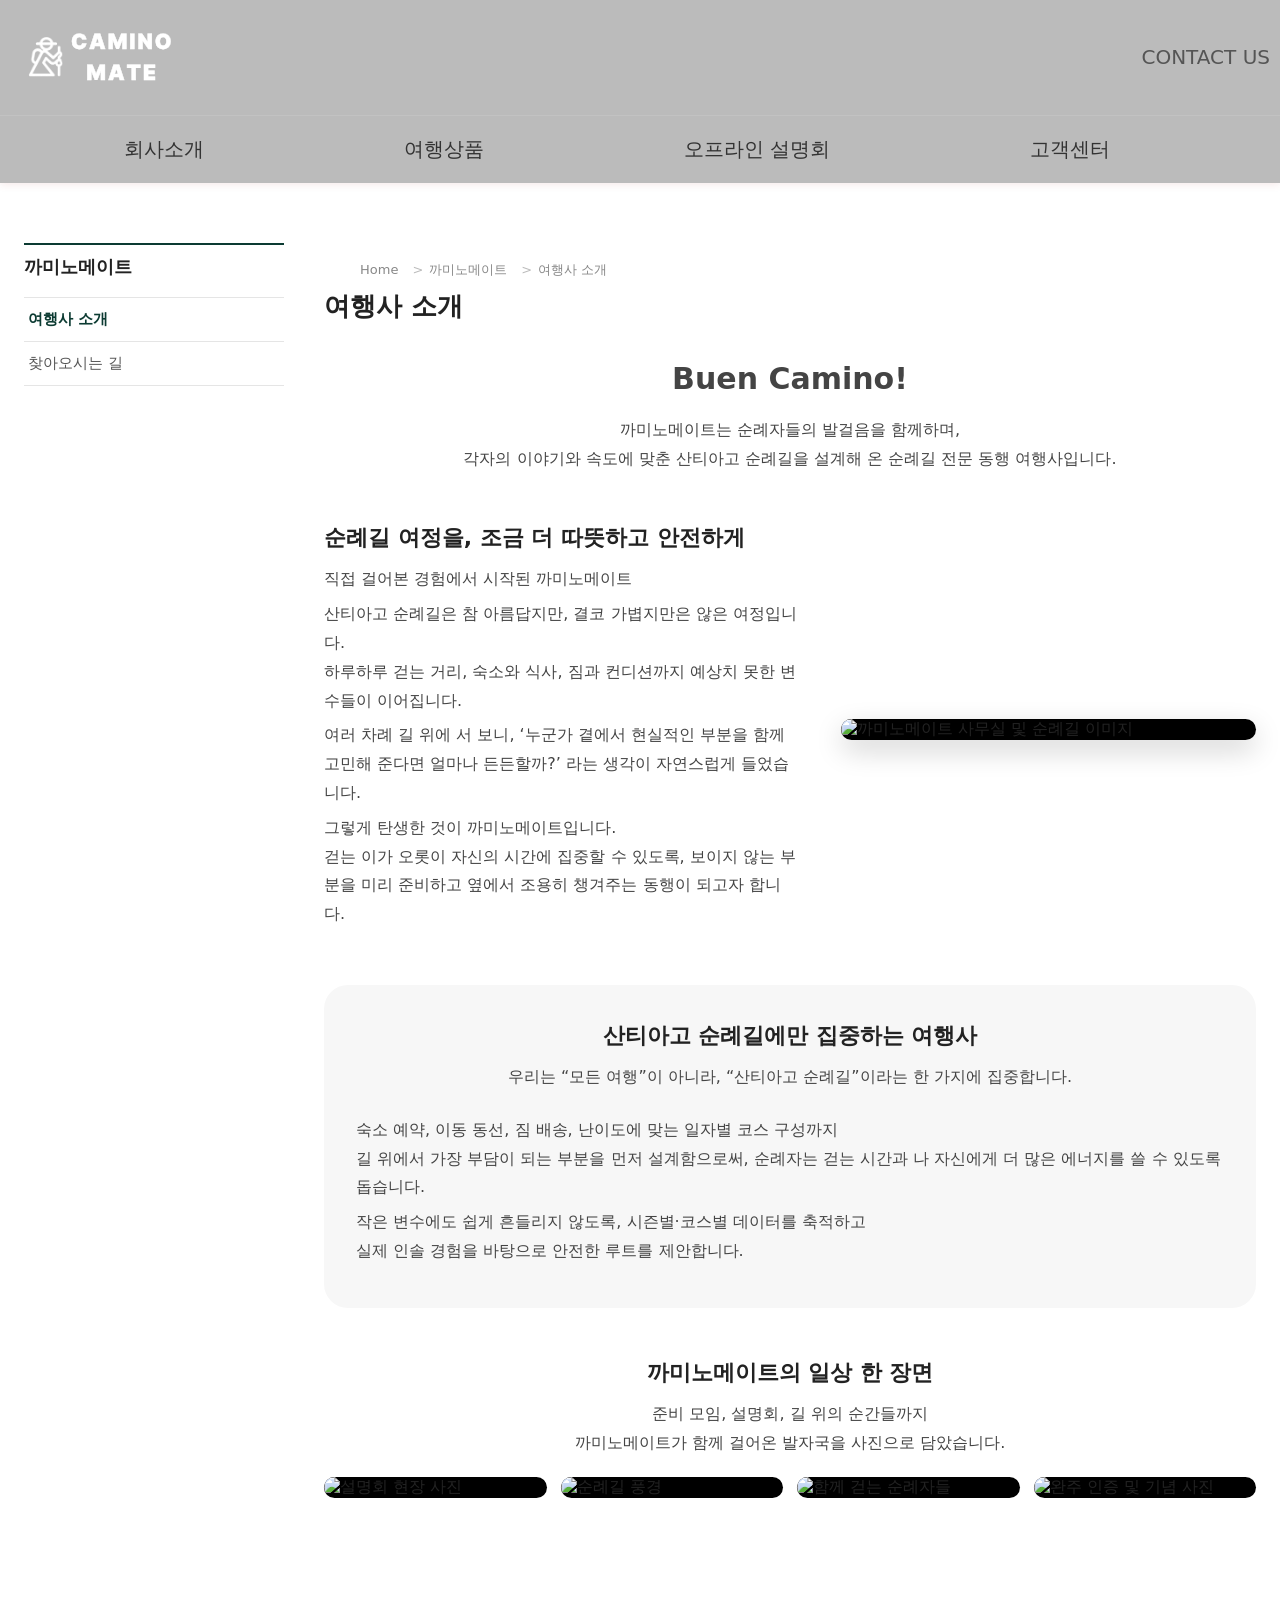
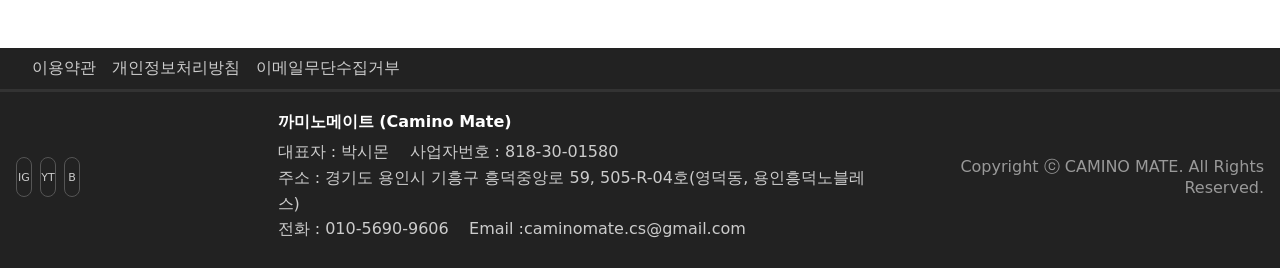
==== commit 2c4fa4df: "Add files via upload" ====
--- a/about.html
+++ b/about.html
@@ -304,7 +304,7 @@
             </p>
           </div>
           <div class="sub-img-card">
-            <img src="images/about-office-1.jpg" alt="까미노메이트 사무실 및 순례길 이미지">
+            <img src="images/about-5.jpg" alt="까미노메이트 사무실 및 순례길 이미지">
           </div>
         </div>
 
@@ -336,16 +336,16 @@
           </p>
           <div class="sub-gallery-grid">
             <div class="sub-gallery-item">
-              <img src="images/about-gallery-1.jpg" alt="설명회 현장 사진">
+              <img src="images/about-4.jpg" alt="설명회 현장 사진">
             </div>
             <div class="sub-gallery-item">
-              <img src="images/about-gallery-2.jpg" alt="순례길 풍경">
+              <img src="images/about-7.jpg" alt="순례길 풍경">
             </div>
             <div class="sub-gallery-item">
-              <img src="images/about-gallery-3.jpg" alt="함께 걷는 순례자들">
+              <img src="images/about-6.jpg" alt="함께 걷는 순례자들">
             </div>
             <div class="sub-gallery-item">
-              <img src="images/about-gallery-4.jpg" alt="완주 인증 및 기념 사진">
+              <img src="images/about-8.jpg" alt="완주 인증 및 기념 사진">
             </div>
           </div>
         </div>
@@ -354,7 +354,7 @@
     </div>
   </main>
 
-  <!-- FOOTER (메인에서 쓰던 푸터 그대로 복붙) -->
+   <!-- FOOTER -->
   <footer id="footer">
     <div class="footer-top">
       <div class="container">
@@ -379,9 +379,9 @@
         <div class="footer-center">
           <strong>까미노메이트 (Camino Mate)</strong>
           <p>
-            대표자 : 홍길동  &nbsp;&nbsp;  사업자번호 : 000-00-00000<br/>
-            주소 : 서울특별시 ○○구 ○○로 00, 0층<br/>
-            전화 : 02-000-0000  &nbsp;&nbsp;  Email : help@caminomate.com
+            대표자 : 박시몬  &nbsp;&nbsp;  사업자번호 : 818-30-01580<br/>
+            주소 : 경기도 용인시 기흥구 흥덕중앙로 59, 505-R-04호(영덕동, 용인흥덕노블레스)<br/>
+            전화 : 010-5690-9606  &nbsp;&nbsp;  Email :caminomate.cs@gmail.com
           </p>
         </div>
 
@@ -394,6 +394,7 @@
     </div>
   </footer>
 </div>
+
 <script src="script.js"></script>
 </body>
 </html>
